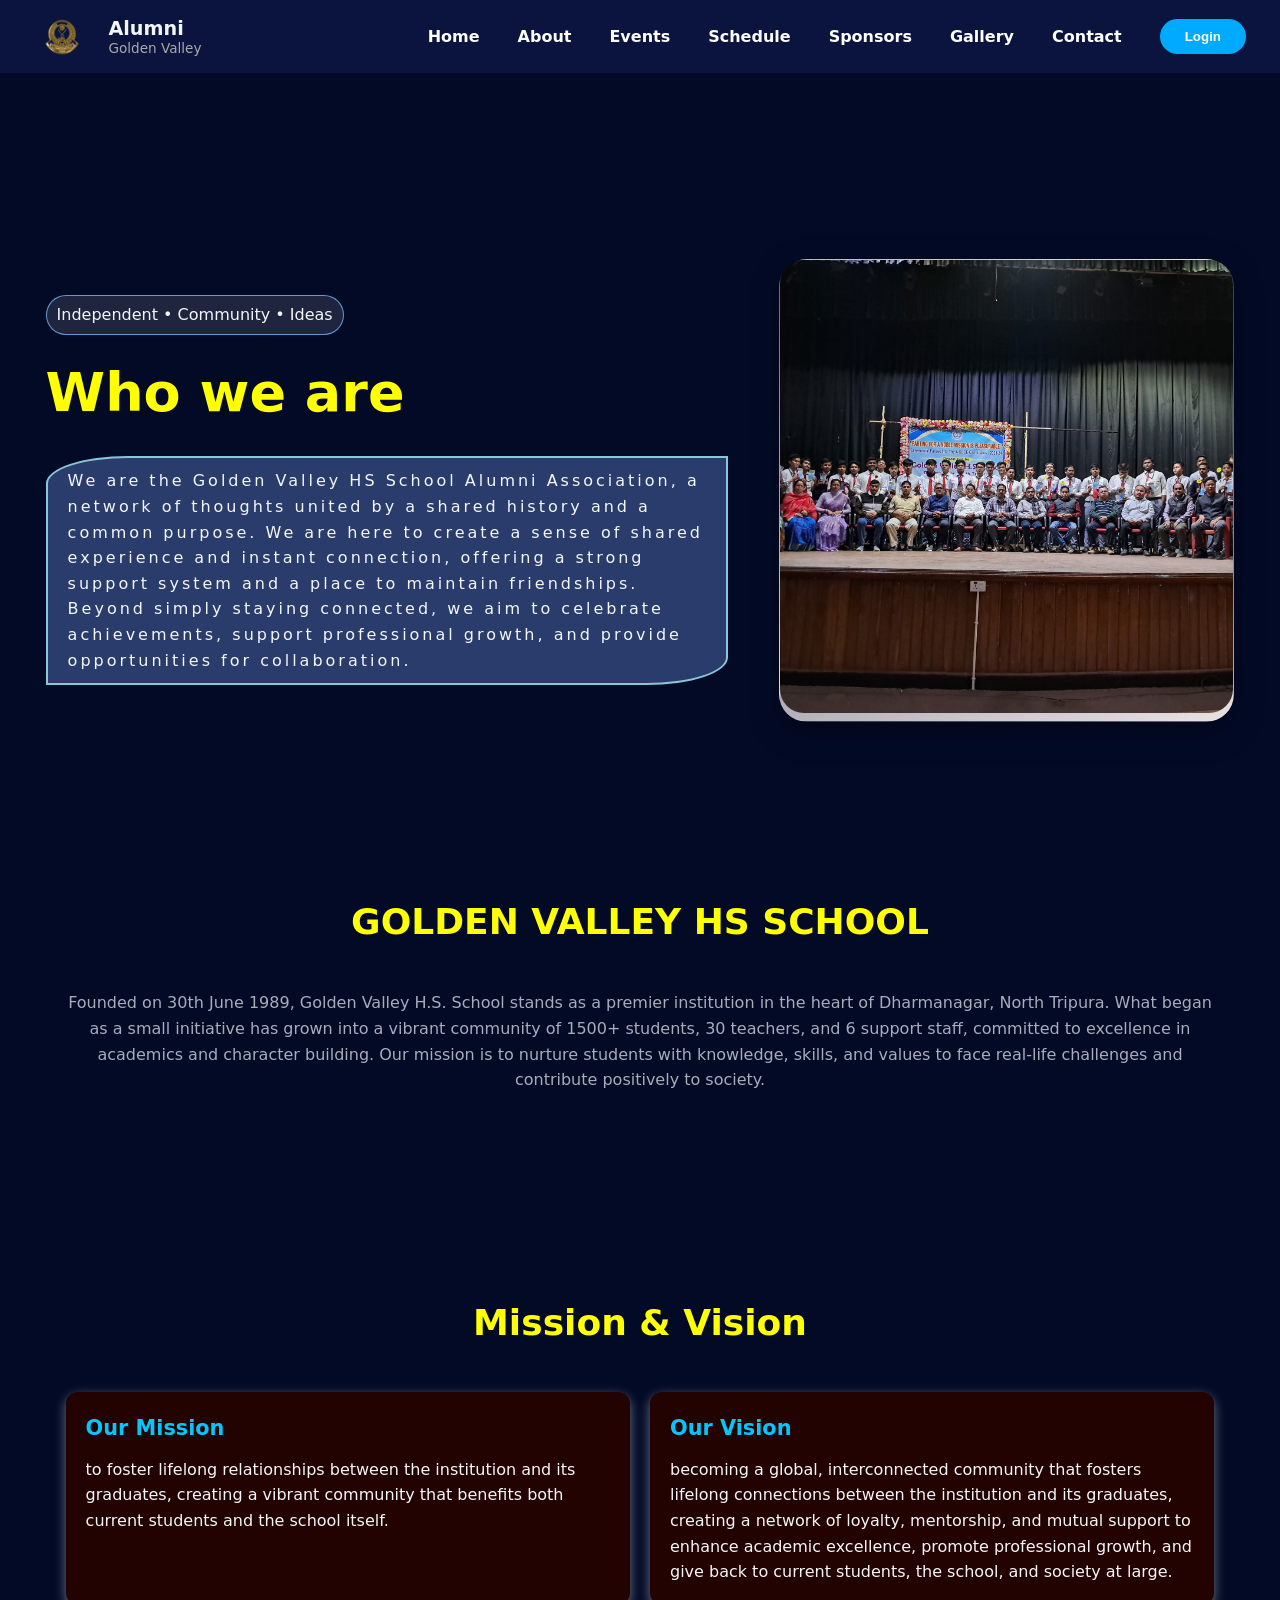
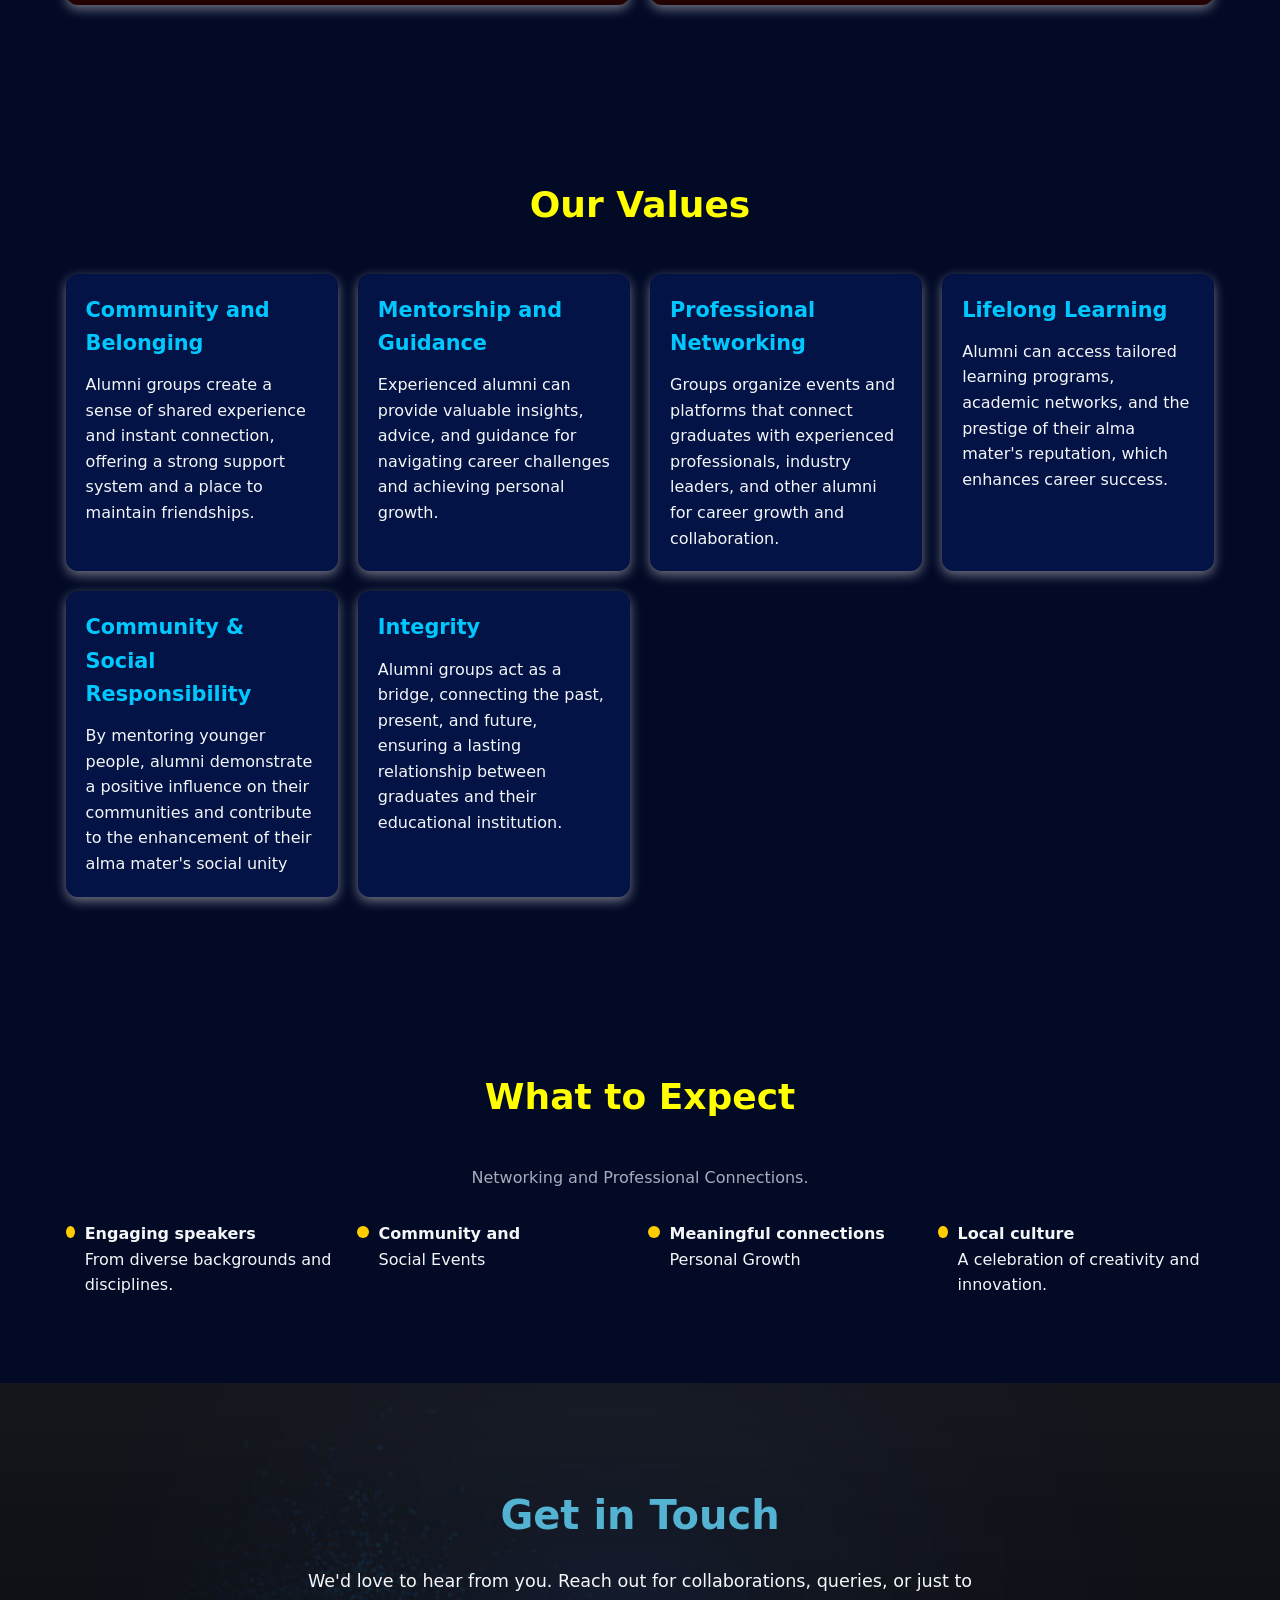
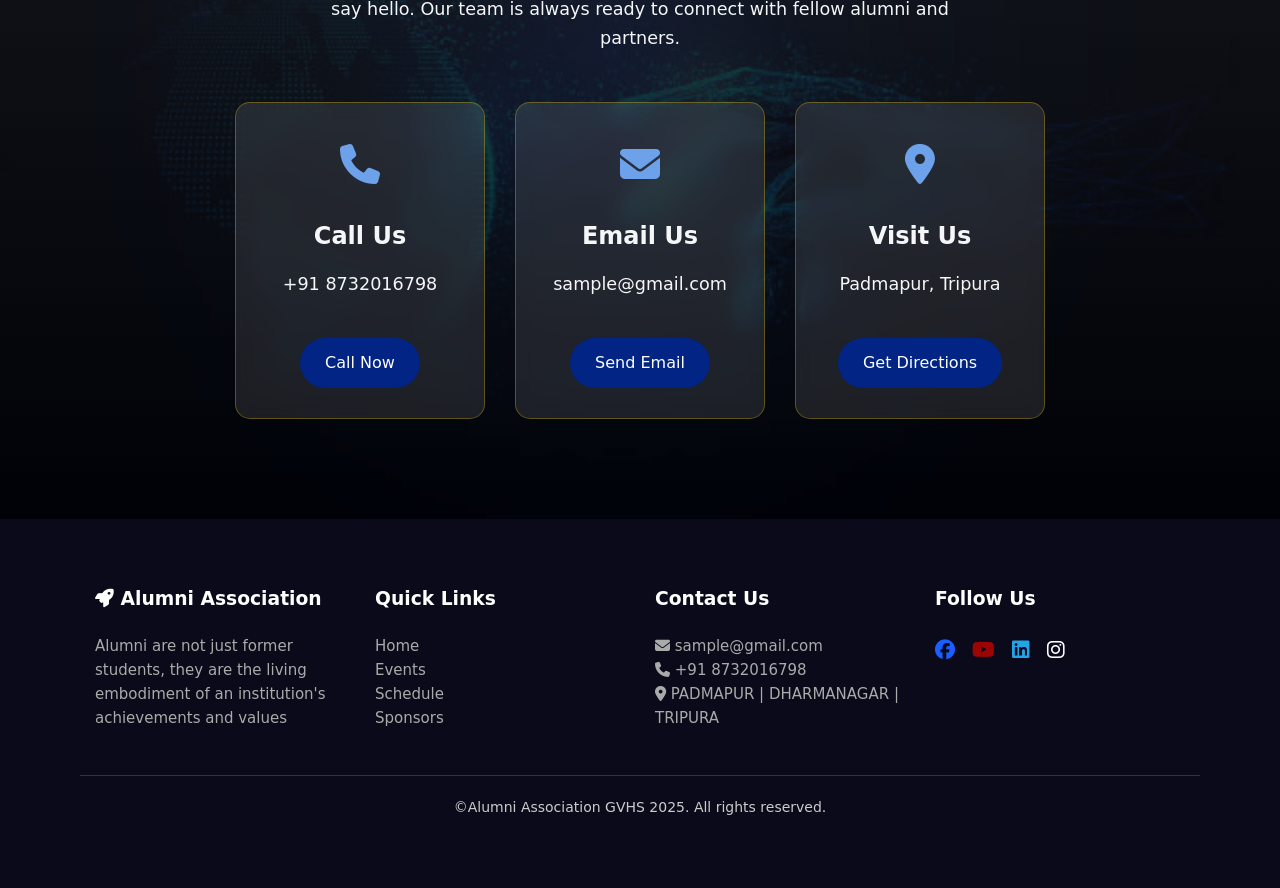
==== about-alumni.html @ 6e25d95f "first commit" ====
<!DOCTYPE html>
<html lang="en">
<head>
  <meta charset="UTF-8" />
  <meta name="viewport" content="width=device-width, initial-scale=1.0"/>
  <title>About Alumni - GVHS</title>

  <!-- FontAwesome for social icons -->
  <link rel="stylesheet" href="https://cdnjs.cloudflare.com/ajax/libs/font-awesome/6.5.0/css/all.min.css">
  <link href="https://cdnjs.cloudflare.com/ajax/libs/font-awesome/6.4.0/css/all.min.css" rel="stylesheet">

  <style>
  * {
  margin: 0;
  padding: 0;
  box-sizing: border-box;
}

:root {
  --bg: #0b0b0d;
  --bg-2: #0f0f14;
  --card: #121218;
  --text: #f4f6f8;
  --muted: #a6adbb;
  --brand: #e11d48;
  --brand-2: #fb7185;
  --radius: 1.25rem;
  --shadow: 0 10px 30px rgba(0, 0, 0, .35);
  --max: 1200px;
}

body {
  font-family: Inter, system-ui, -apple-system, Segoe UI, Roboto, Arial, sans-serif;
  background-color: #030a26;
  color: var(--text);
  line-height: 1.6;
  scroll-behavior: smooth;
}

a {
  color: inherit;
  text-decoration: none;
}

/* Container */
.container {
  max-width: var(--max);
  margin-inline: auto;
  padding: clamp(16px, 2vw, 28px);
}

/* NAVBAR */
nav {
  display: flex;
  justify-content: space-between;
  align-items: center;
  background: #16245f70;
  padding: 17px 22px;
  position: sticky;
  top: 0;
  z-index: 1000;
}

.logo {
  display: flex;
  align-items: center;
}

.logo img {
  height: 38px;
  margin-right: 6px;
}

.logo-text {
  display: flex;
  flex-direction: column;
  line-height: 1.2;
}

.logo-text span:first-child {
  font-size: 1.2rem;
  font-weight: 900;
}

.logo-text span:last-child {
  font-size: 0.85rem;
  color: #aaa;
}

.nav-links {
  list-style: none;
  display: flex;
  align-items: center;
  gap: 14px;
}

.nav-links li:last-child {
  margin-left: auto;
}

.nav-links a {
  text-decoration: none;
  color: white;
  font-weight: bold;
  padding: 8px 12px;
  transition: 0.3s;
}

.nav-links a:hover {
  color: rgba(0, 175, 239, 0.961);
}

/* Dropdown */
.dropdown-content {
  display: none;
  position: absolute;
  top: 110%;
  left: 0;
  background: #1a1a1a;
  border-radius: 6px;
  min-width: 160px;
  z-index: 1001;
}

.dropdown-content a {
  display: block;
  padding: 10px;
  color: white;
  font-weight: 500;
}

.dropdown-content a:hover {
  background: #333;
}

.nav-links li:hover .dropdown-content {
  display: block;
}

/* Buttons */
.login-btn {
  background: rgb(0, 170, 255);
  color: white;
  font-weight: 700;
  padding: 10px 25px;
  border: none;
  border-radius: 25px;
  cursor: pointer;
  transition: 0.3s;
}

.login-btn:hover {
  background: #c70000;
}

/* Hamburger */
.hamburger {
  display: none;
  flex-direction: column;
  cursor: pointer;
  gap: 5px;
}

.hamburger span {
  width: 25px;
  height: 3px;
  background: white;
  border-radius: 3px;
}

/* HERO */
.hero {
  position: relative;
  overflow: hidden;
  height: auto;
  padding: 60px 20px;
}

.hero .container {
  display: grid;
  grid-template-columns: 1.2fr 0.8fr;
  gap: clamp(20px, 4vw, 60px);
  align-items: center;
  max-width: 1400px;
}

.hero-visual {
  position: relative;
  aspect-ratio: 1/1;
  border-radius: 28px;
  background: linear-gradient(160deg, rgba(238, 231, 233, 0.15), rgb(233, 227, 228));
  border: 1px solid rgba(231, 220, 220, 0.08);
  box-shadow: var(--shadow);
  max-width: 650px;
  width: 100%;
  justify-self: center;
}

.hero-visual img {
  width: 100%;
  height: 100%;
  object-fit: cover;
  border-radius: 24px;
}

.tag {
  display: inline-flex;
  gap: 8px;
  padding: 6px 10px;
  border-radius: 999px;
  background: rgba(238, 234, 235, 0.12);
  border: 1px solid rgba(111, 167, 223, 0.885);
}

.headline {
  font-size: clamp(28px, 4.6vw, 54px);
  font-weight: 900;
  margin-top: 15px;
}

.sub {
  background-color: rgba(119, 157, 240, 0.341);
  padding: 10px 20px;
  border: 2px solid #89c6d7;
  border-top-left-radius: 12%;
  border-bottom-right-radius: 12%;
  margin-top: 20px;
  font-size: 1rem;
  line-height: 1.6;
}

/* Section basics */
section {
  padding: 60px 20px;
}

.section-title {
  font-size: clamp(22px, 3.2vw, 36px);
  font-weight: 800;
  text-align: center;
  margin-bottom: 40px;
}

.section-sub {
  color: var(--muted);
  text-align: center;
  margin-bottom: 30px;
}

/* Grids */
.grid-2 {
  display: grid;
  grid-template-columns: repeat(auto-fit, minmax(280px, 1fr));
  gap: 20px;
}

.grid-3 {
  display: grid;
  grid-template-columns: repeat(auto-fit, minmax(260px, 1fr));
  gap: 20px;
}

/* Cards */
.card, .value {
  background: rgba(7, 51, 182, 0.228);
  padding: 20px;
  border-radius: 12px;
  box-shadow: 0 4px 12px rgba(246, 245, 245, 0.45);
  transition: transform 0.3s ease;
}

.card:hover, .value:hover {
  transform: translateY(-5px);
}

.card h3, .value h3 {
  margin-bottom: 12px;
  font-size: 1.3rem;
  color: #00c8ff;
}

/* Features */
.features {
  display: grid;
  grid-template-columns: repeat(auto-fit, minmax(220px, 1fr));
  gap: 15px;
}

.feature {
  display: flex;
  align-items: flex-start;
  gap: 10px;
}

.feature .dot {
  width: 12px;
  height: 12px;
  border-radius: 50%;
  background: #ffcc00;
  margin-top: 5px;
}

/* Contact Section */
.contact-section {
  padding: 100px 20px;
  background: linear-gradient(to bottom, #1a1a1a, #000);
  position: relative;
  overflow: hidden;
}

.contact-section::before {
  content: "";
  position: absolute;
  top: 0;
  left: 0;
  width: 100%;
  height: 100%;
  background: url('contactbg.jpg') center/cover no-repeat;
  opacity: 0.2;
  z-index: 0;
}

.contact-content {
  max-width: 1000px;
  margin: 0 auto;
  position: relative;
  z-index: 1;
  text-align: center;
}

.contact-content h2 {
  font-size: 2.5rem;
  margin-bottom: 20px;
  color: #54b3d3;
}

.contact-content p {
  font-size: 1.1rem;
  margin-bottom: 40px;
  max-width: 700px;
  margin-inline: auto;
}

.contact-cards {
  display: flex;
  flex-wrap: wrap;
  justify-content: center;
  gap: 30px;
  margin-top: 50px;
}

.contact-card {
  background: rgba(255, 255, 255, 0.1);
  backdrop-filter: blur(10px);
  border-radius: 15px;
  padding: 30px;
  width: 250px;
  text-align: center;
  transition: transform 0.3s, box-shadow 0.3s;
  border: 1px solid rgba(255, 204, 0, 0.3);
}

.contact-card:hover {
  transform: translateY(-10px);
  box-shadow: 0 10px 25px rgba(255, 204, 0, 0.2);
}

.contact-icon {
  font-size: 2.5rem;
  color: #6da1ea;
  margin-bottom: 20px;
}

.contact-card h3 {
  margin-bottom: 15px;
  font-size: 1.5rem;
}

.contact-btn {
  display: inline-block;
  padding: 12px 25px;
  background: #012485;
  color: white;
  border-radius: 30px;
  transition: all 0.3s;
}

.contact-btn:hover {
  background: #ffcc00;
  color: #000;
  transform: scale(1.05);
}

/* Footer */
footer {
  background: #0a0a1a;
  padding: 50px 80px;
  color: #ccc;
  display: flex;
  justify-content: space-between;
  flex-wrap: wrap;
}

.footer-col {
  flex: 1;
  margin: 15px;
  min-width: 250px;
}

.footer-col h3 {
  margin-bottom: 20px;
  color: #fff;
}

.footer-col p, .footer-col a {
  color: #aaa;
  text-decoration: none;
  font-size: 15px;
  line-height: 1.6;
}

.footer-col a:hover {
  color: red;
}

.social-icons a {
  margin-right: 12px;
  font-size: 20px;
  color: #fff;
  transition: color 0.3s ease;
}

.social-icons a:hover {
  color: red;
}

.footer-bottom {
  text-align: center;
  padding: 20px;
  border-top: 1px solid #333;
  margin-top: 30px;
  font-size: 14px;
  width: 100%;
}
    /* Responsive Design */
/* Tablets */

/* ========= RESPONSIVE MEDIA QUERIES ========= */

/* Tablets */
@media (max-width: 992px) {
  .hero .container {
    grid-template-columns: 1fr;
    text-align: center;
  }
  .hero-visual {
    max-width: 80%;
    margin: 20px auto;
  }
  .headline {
    font-size: 2.2rem;
  }
  .sub {
    font-size: 1rem;
  }
  .nav-links li:last-child {
    margin-left: 0;
  }
}

/* Mobile menu */
@media (max-width: 768px) {
  .nav-links {
    position: fixed;
    top: 65px;
    right: -100%;
    flex-direction: column;
    background: #0a0a0a;
    width: 250px;
    height: calc(100vh - 65px);
    padding: 25px 20px;
    transition: right 0.3s ease-in-out;
    overflow-y: auto;
  }
  .nav-links.active {
    right: 0;
  }
  .nav-links a {
    display: block;
    padding: 12px;
    font-size: 1rem;
    border-bottom: 1px solid #222;
  }
  .hamburger {
    display: flex;
  }
  .hero-visual {
    width: 100%;
    max-width: 400px;
  }
  .contact-cards {
    flex-direction: column;
    align-items: center;
    gap: 20px;
  }
  footer {
    flex-direction: column;
    text-align: center;
    padding: 30px 20px;
  }
}

/* Small mobiles */
@media (max-width: 576px) {
  .headline {
    font-size: 1.6rem;
  }
  .sub {
    font-size: 0.9rem;
    padding: 8px;
    margin-top: 10px;
  }
  .tag {
    font-size: 0.8rem;
    padding: 5px 12px;
  }
  .contact-content h2 {
    font-size: 2rem;
  }
  .contact-content p {
    font-size: 1rem;
  }
  .section-title {
    font-size: 1.5rem;
  }
}
  </style>
</head>
<body>

  <!-- NAVBAR (from your previous response) -->
<!-- Navbar -->
    <nav>
        <div class="logo">
            <img src="logoo.png" alt="Logo">
            <div class="logo-text">
                <span>Alumni</span>
                <span>Golden Valley</span>
            </div>
        </div>

        <div class="hamburger" onclick="toggleMenu()">
            <span></span><span></span><span></span>
        </div>

        <ul class="nav-links" id="navLinks">
            <li><a href="index.html">Home</a></li>
            <li>
                <a href="#" onclick="toggleDropdown(event, this.parentNode)">About</a>
                <div class="dropdown-content">
                    <a href="about-alumni.html">About Alumni</a>
                    <a href="about-us.html">About Team</a>
                </div>
            </li>
            <li><a href="events.html">Events</a></li>
            <li><a href="schedule.html">Schedule</a></li>
            <li><a href="sponsors.html">Sponsors</a></li>
            <li>
                <a href="#" onclick="toggleDropdown(event, this.parentNode)">Gallery</a>
                <div class="dropdown-content">
                    <a href="past-gallery.html">Past Events</a>
                    <a href="ongoing-gallery.html">Current Event</a>
                </div>
            </li>
            <li><a href="contact.html">Contact</a></li>
            <li><a href="login.html"><button class="login-btn">Login</button></a></li>
        </ul>
    </nav>
  <!-- HERO -->
   <div class="upper" style="padding: 50px;"></div>

  <header class="hero">
    <div class="container">
      <div>
        <span class="tag parallax" data-parallax="8">Independent • Community • Ideas</span>
        <h1 class="headline parallax" data-parallax="14" style="color: yellow;">Who we are</h1>
        <p class="sub parallax" data-parallax="20" style="font-weight: 500; letter-spacing: 3px;">
We are the Golden Valley HS School Alumni Association, a network of thoughts united by a shared history and a common purpose. We are here to create a sense of shared experience and instant connection, offering a strong support system and a place to maintain friendships.

Beyond simply staying connected, we aim to celebrate achievements, support professional growth, and provide opportunities for collaboration.
        </p>
      </div>
      <div class="hero-visual reveal">
        <img src="homebg.jpg" alt="Hero" style="width:100%; height:100%; object-fit:cover; border-radius:24px;"/>
        <div class="orb"></div>
      </div>
    </div>
  </header>

  <!-- WHO WE ARE -->
  <section>
    <div class="container">
      <h2 class="section-title reveal" style="color: yellow;">GOLDEN VALLEY HS SCHOOL</h2>
      <p class="section-sub reveal">

Founded on 30th June 1989, Golden Valley H.S. School stands as a premier institution in the heart of Dharmanagar, North Tripura. What began as a small initiative has grown into a vibrant community of 1500+ students, 30 teachers, and 6 support staff, committed to excellence in academics and character building. Our mission is to nurture students with knowledge, skills, and values to face real-life challenges and contribute positively to society.</p>
    </div>
  </section>
    <!-- MISSION & VISION -->
  <section id="mission">
    <div class="container">
      <h2 class="section-title reveal" style="color: yellow;">Mission & Vision</h2>
      <div class="grid-2 reveal-stagger">
        <article class="card" style="background-color: rgb(35, 2, 2); text-shadow: 12px white;">
          <h3>Our Mission</h3>
          <p>to foster lifelong relationships between the institution and its graduates, creating a vibrant community that benefits both current students and the school itself.</p>
        </article>
        <article class="card"style="background-color: rgb(35, 2, 2); text-shadow: 12px white;">
          <h3>Our Vision</h3>
          <p>becoming a global, interconnected community that fosters lifelong connections between the institution and its graduates, creating a network of loyalty, mentorship, and mutual support to enhance academic excellence, promote professional growth, and give back to current students, the school, and society at large.</p>
        </article>
      </div>
    </div>
  </section>

  <!-- VALUES -->
  <section id="values">
    <div class="container">
      <h2 class="section-title reveal" style="color: yellow;">Our Values</h2>
      <div class="grid-3 reveal-stagger">
        <div class="value">
          <h3>Community and Belonging</h3>
          <p>Alumni groups create a sense of shared experience and instant connection, offering a strong support system and a place to maintain friendships. </p>
        </div>
        <div class="value">
          <h3>Mentorship and Guidance</h3>
          <p>Experienced alumni can provide valuable insights, advice, and guidance for navigating career challenges and achieving personal growth. </p>
        </div>
        <div class="value">
          <h3>Professional Networking</h3>
          <p>Groups organize events and platforms that connect graduates with experienced professionals, industry leaders, and other alumni for career growth and collaboration. </p>
        </div>
        <div class="value">
          <h3>Lifelong Learning</h3>
          <p>Alumni can access tailored learning programs, academic networks, and the prestige of their alma mater's reputation, which enhances career success. </p>
        </div>
        <div class="value">
          <h3>Community & Social Responsibility</h3>
          <p>By mentoring younger people, alumni demonstrate a positive influence on their communities and contribute to the enhancement of their alma mater's social unity</p>
        </div>
        <div class="value">
          <h3>Integrity</h3>
          <p>Alumni groups act as a bridge, connecting the past, present, and future, ensuring a lasting relationship between graduates and their educational institution. </p>
        </div>
      </div>
    </div>
  </section>

  <!-- HIGHLIGHTS -->
  <section id="highlights">
    <div class="container">
      <h2 class="section-title reveal" style="color: yellow;">What to Expect</h2>
      <p class="section-sub reveal">Networking and Professional Connections.</p>
      <div class="features reveal-stagger" style="margin-top:18px">
        <div class="feature"><span class="dot"></span><div><strong>Engaging speakers</strong><br/>From diverse backgrounds and disciplines.</div></div>
        <div class="feature"><span class="dot"></span><div><strong>Community and</strong><br/>Social Events</div></div>
        <div class="feature"><span class="dot"></span><div><strong>Meaningful connections</strong><br/>Personal Growth</div></div>
        <div class="feature"><span class="dot"></span><div><strong>Local culture</strong><br/>A celebration of creativity and innovation.</div></div>
      </div>
    </div>
  </section>

  <!-- CTA -->
    <!-- Creative Contact Section -->
    <section class="contact-section">
        <div class="contact-content">
            <h2>Get in Touch</h2>
            <p>We'd love to hear from you. Reach out for collaborations, queries, or just to say hello. Our team is always ready to connect with fellow alumni and partners.</p>
            
            <div class="contact-cards">
                <div class="contact-card">
                    <div class="contact-icon">
                        <i class="fas fa-phone"></i>
                    </div>
                    <h3>Call Us</h3>
                    <p>+91 8732016798</p>
                    <a href="tel:+918732016798" class="contact-btn">Call Now</a>
                </div>
                
                <div class="contact-card">
                    <div class="contact-icon">
                        <i class="fas fa-envelope"></i>
                    </div>
                    <h3>Email Us</h3>
                    <p>sample@gmail.com </p>
                    <a href="mailto:sample@gmail.com" class="contact-btn">Send Email</a>
                </div>
                
                <div class="contact-card">
                    <div class="contact-icon">
                        <i class="fas fa-map-marker-alt"></i>
                    </div>
                    <h3>Visit Us</h3>
                    <p>Padmapur, Tripura</p>
                    <a href="https://maps.app.goo.gl/3qdrLz4HZDjSQ4gy6" class="contact-btn">Get Directions</a>
                </div>
            </div>
        </div>
    </section>

    <!-- Footer -->
 <footer>
        <div class="footer-col">
            <h3><i class="fas fa-rocket"></i> Alumni Association</h3>
            <p>Alumni are not just former students, they are the living embodiment of an institution's achievements and values</p>
        </div>
        <div class="footer-col">
            <h3>Quick Links</h3>
            <p><a href="index.html">Home</a></p>
            <p><a href="events.html">Events</a></p>
            <p><a href="schedule.html">Schedule</a></p>
            <p><a href="sponsors.html">Sponsors</a></p>
        </div>
        <div class="footer-col">
            <h3>Contact Us</h3>
            <p><i class="fas fa-envelope"></i> sample@gmail.com</p>
            <a href="tel:+918732016798"><p><i class="fas fa-phone"></i> +91 8732016798</p></a>
            <a href="https://maps.app.goo.gl/3qdrLz4HZDjSQ4gy6"><p><i class="fas fa-map-marker-alt"></i> PADMAPUR | DHARMANAGAR | TRIPURA</p></a>
        </div>
        <div class="footer-col">
            <h3>Follow Us</h3>
            <div class="social-icons">
                <a href="https://www.facebook.com/gvhs.alumni/"><i class="fab fa-facebook fa-beat" style="color: #1a5eff;"></i></a>
                <a href="https://www.youtube.com/@gvhsalumniofficial3726"><i class="fa-brands fa-youtube fa-beat" style="color: rgb(157, 5, 5);"></i></a>
                <a href="https://www.linkedin.com/in/atanu-roy-ab1618339?utm_source=share&utm_campaign=share_via&utm_content=profile&utm_medium=android_app"><i class="fab fa-linkedin fa-beat" style="color: #23a4e9;"></i></a>
                <a href="https://www.instagram.com/alumnigoldenvalley/"><i class="fab fa-instagram fa-beat" style="color: #fff;"></i></a>
            </div>
        </div>
        <div class="footer-bottom">
            ©Alumni Association GVHS 2025. All rights reserved.
        </div>
    </footer>
    
    
     <script src="https://cdn.botpress.cloud/webchat/v3.2/inject.js"></script>
    <script src="https://files.bpcontent.cloud/2025/08/30/19/20250830190753-XP3BMBNB.js"></script>
  <script>
    // Hamburger menu
    function toggleMenu(){ 
      document.getElementById('navLinks').classList.toggle('active'); 
    }

    // Mobile dropdown toggle
    function toggleDropdown(event, parent) {
      if (window.innerWidth <= 768) {
        event.preventDefault();
        parent.classList.toggle('active');
      }
    }

    // Close menu when clicking outside
    document.addEventListener('click', function(event) {
      const navLinks = document.getElementById('navLinks');
      const hamburger = document.querySelector('.hamburger');
      
      if (window.innerWidth <= 768 && 
          !navLinks.contains(event.target) && 
          !hamburger.contains(event.target) &&
          navLinks.classList.contains('active')) {
        navLinks.classList.remove('active');
      }
    });

    // Reveal on scroll
    const revealEls = document.querySelectorAll('.reveal, .reveal-stagger');
    const io = new IntersectionObserver((entries)=>{
      entries.forEach(entry=>{
        if(entry.isIntersecting){
          entry.target.classList.add('in-view');
          io.unobserve(entry.target);
        }
      });
    }, {threshold:.15});
    revealEls.forEach(el=> io.observe(el));
  </script>
  <script type="module">
    import {protectContent} from "./auth-project.js";
    protectContent();
  </script>
</body>
</html>
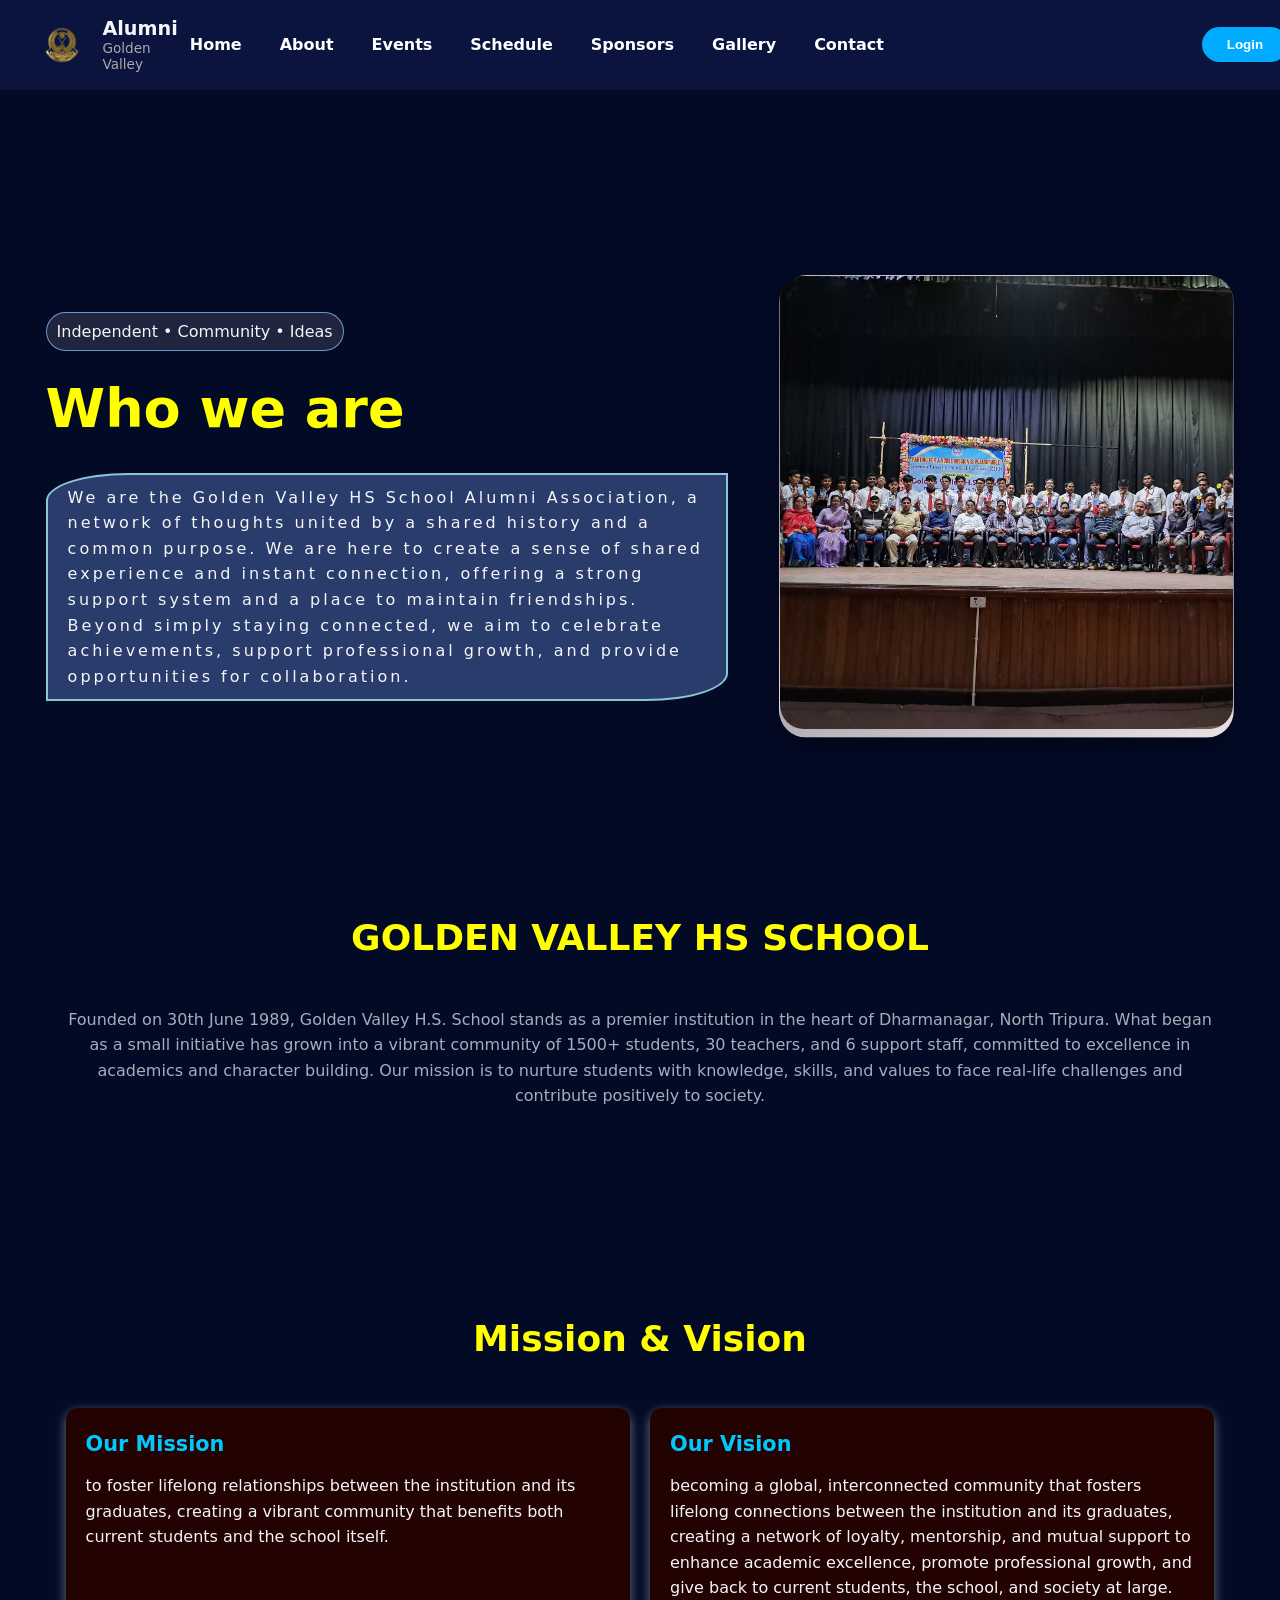
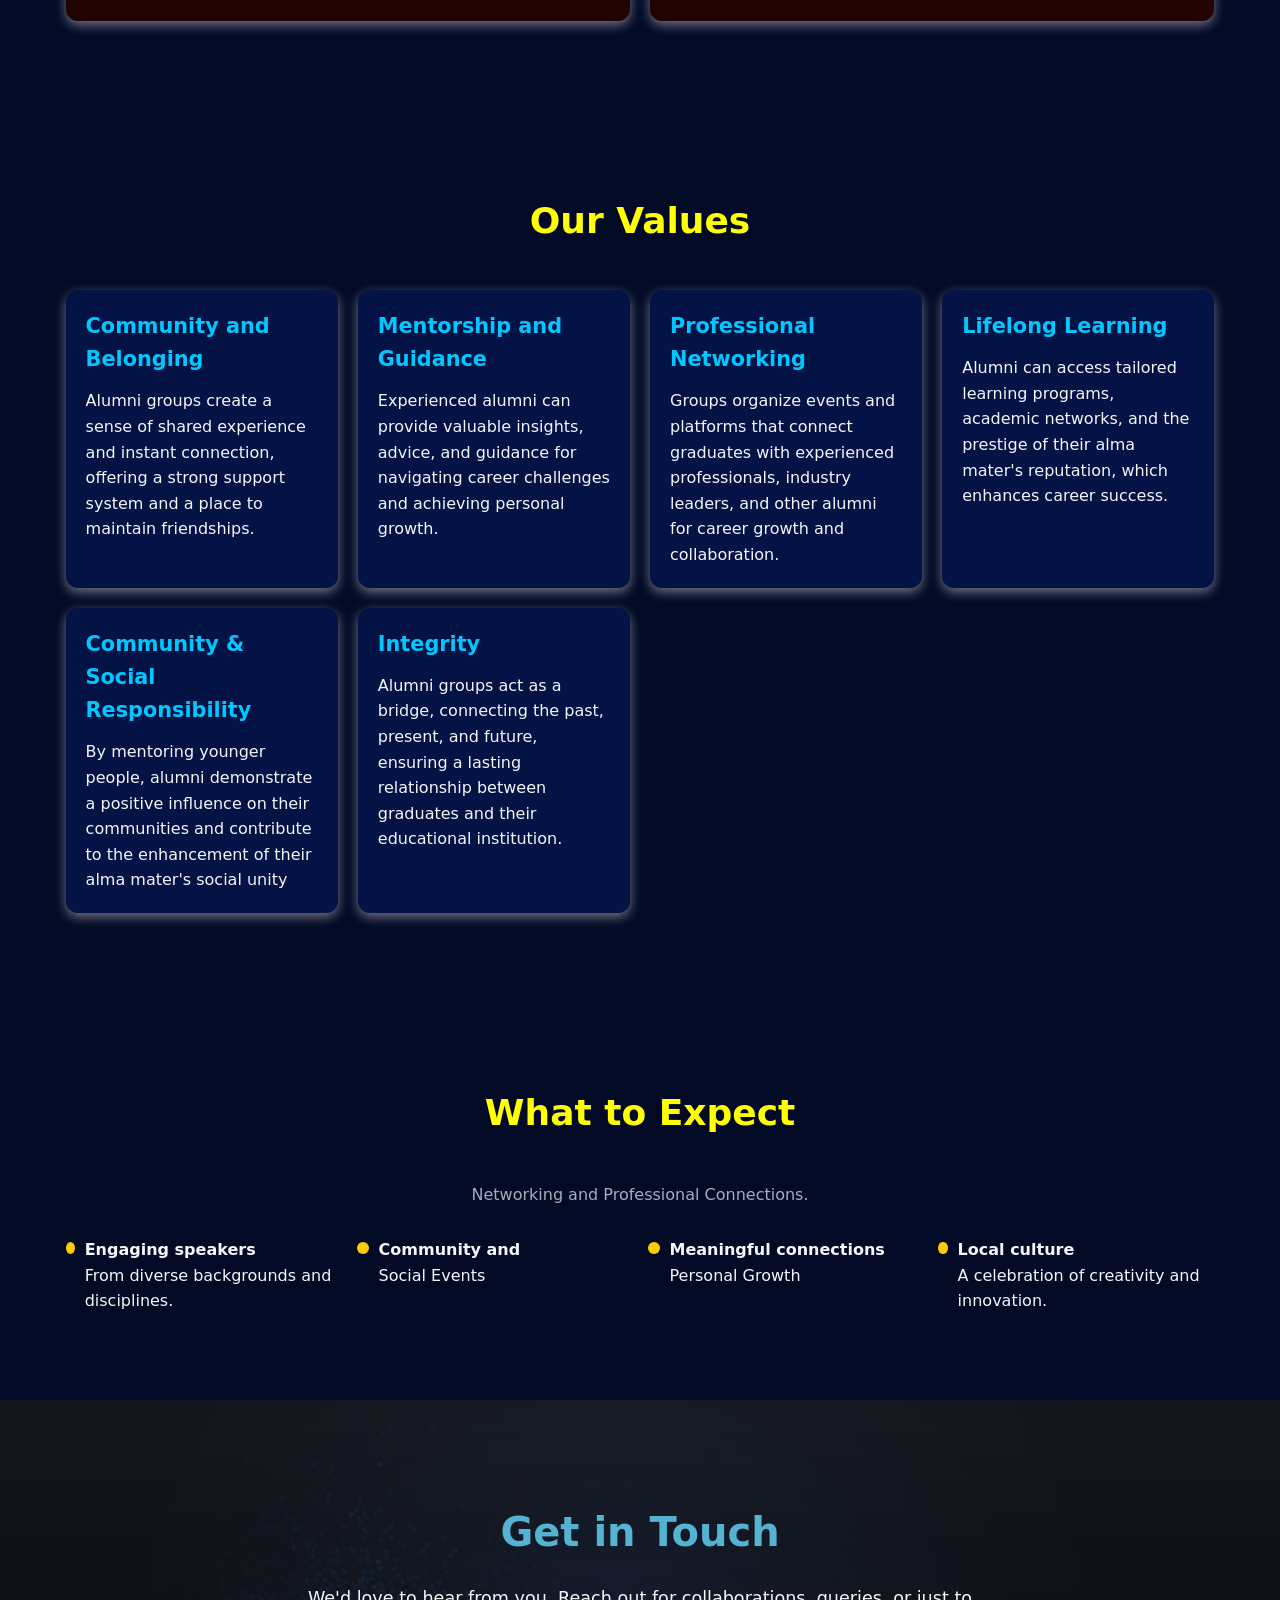
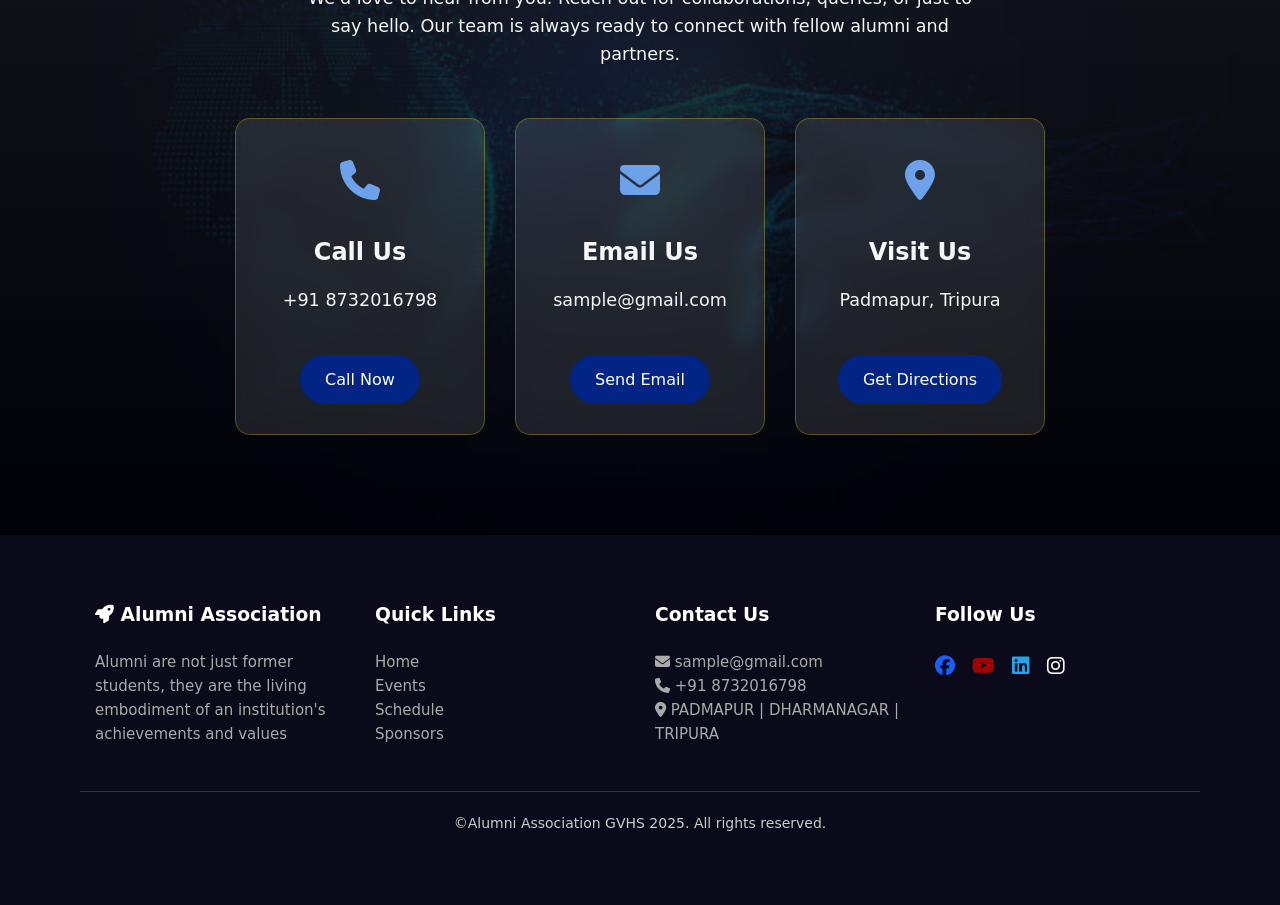
==== commit ce1b2171: "update files" ====
--- a/about-alumni.html
+++ b/about-alumni.html
@@ -50,123 +50,204 @@
 }
 
 /* NAVBAR */
-nav {
-  display: flex;
-  justify-content: space-between;
-  align-items: center;
-  background: #16245f70;
-  padding: 17px 22px;
-  position: sticky;
-  top: 0;
-  z-index: 1000;
-}
-
-.logo {
-  display: flex;
-  align-items: center;
-}
-
-.logo img {
-  height: 38px;
-  margin-right: 6px;
-}
-
-.logo-text {
-  display: flex;
-  flex-direction: column;
-  line-height: 1.2;
-}
-
-.logo-text span:first-child {
-  font-size: 1.2rem;
-  font-weight: 900;
-}
-
-.logo-text span:last-child {
-  font-size: 0.85rem;
-  color: #aaa;
-}
-
-.nav-links {
-  list-style: none;
-  display: flex;
-  align-items: center;
-  gap: 14px;
-}
-
-.nav-links li:last-child {
-  margin-left: auto;
-}
-
-.nav-links a {
-  text-decoration: none;
-  color: white;
-  font-weight: bold;
-  padding: 8px 12px;
-  transition: 0.3s;
-}
-
-.nav-links a:hover {
-  color: rgba(0, 175, 239, 0.961);
-}
-
-/* Dropdown */
-.dropdown-content {
-  display: none;
-  position: absolute;
-  top: 110%;
-  left: 0;
-  background: #1a1a1a;
-  border-radius: 6px;
-  min-width: 160px;
-  z-index: 1001;
-}
-
-.dropdown-content a {
-  display: block;
-  padding: 10px;
-  color: white;
-  font-weight: 500;
-}
-
-.dropdown-content a:hover {
-  background: #333;
-}
-
-.nav-links li:hover .dropdown-content {
-  display: block;
-}
-
-/* Buttons */
-.login-btn {
-  background: rgb(0, 170, 255);
-  color: white;
-  font-weight: 700;
-  padding: 10px 25px;
-  border: none;
-  border-radius: 25px;
-  cursor: pointer;
-  transition: 0.3s;
-}
-
-.login-btn:hover {
-  background: #c70000;
-}
-
-/* Hamburger */
-.hamburger {
-  display: none;
-  flex-direction: column;
-  cursor: pointer;
-  gap: 5px;
-}
-
-.hamburger span {
-  width: 25px;
-  height: 3px;
-  background: white;
-  border-radius: 3px;
-}
+ nav {
+      display: flex;
+      justify-content: space-between;
+      align-items: center;
+      background: #16245f70;
+      padding: 17px 22px;
+      position: sticky;
+      top: 0;
+      z-index: 1000;
+    }
+
+    .logo {
+      display: flex;
+      align-items: center;
+    }
+
+    .logo img {
+      height: 38px;
+      margin-right: 0px;
+    }
+
+    .logo-text {
+      display: flex;
+      flex-direction: column;
+      line-height: 1.2;
+    }
+
+    .logo-text span:first-child {
+      font-size: 1.2rem;
+      font-weight: 900;
+    }
+
+    .logo-text span:last-child {
+      font-size: 0.85rem;
+      color: #aaa;
+    }
+
+    .nav-links {
+      list-style: none;
+      display: flex;
+      align-items: center;
+      gap: 14px;
+      transition: right 0.3s ease;
+    }
+
+    .nav-links li {
+      position: relative;
+    }
+
+    .nav-links li:last-child {
+      margin-left: 280px;
+    }
+
+    .nav-links a {
+      text-decoration: none;
+      color: white;
+      font-weight: bold;
+      padding: 8px 12px;
+      transition: 0.3s;
+    }
+
+    .nav-links a:hover {
+      color: rgba(0, 175, 239, 0.961);
+    }
+
+    .dropdown-content {
+      display: none;
+      position: absolute;
+      top: 110%;
+      left: 0;
+      background: #1a1a1a;
+      border-radius: 6px;
+      min-width: 160px;
+      z-index: 1001;
+    }
+
+    .dropdown-content a {
+      display: block;
+      padding: 10px;
+      color: white;
+      font-weight: 500;
+    }
+
+    .dropdown-content a:hover {
+      background: #333;
+    }
+
+    .nav-links li:hover .dropdown-content {
+      display: block;
+    }
+
+    .login-btn {
+      background: rgb(0, 170, 255);
+      color: white;
+      font-weight: 700;
+      padding: 10px 25px;
+      border: none;
+      border-radius: 25px;
+      cursor: pointer;
+      transition: 0.3s;
+    }
+
+    .login-btn:hover {
+      background: #c70000;
+    }
+
+    .hamburger {
+      display: none;
+      flex-direction: column;
+      cursor: pointer;
+      gap: 5px;
+    }
+
+    .hamburger span {
+      width: 25px;
+      height: 3px;
+      background: white;
+      border-radius: 3px;
+    }
+
+    /* Responsive tweaks */
+    @media (max-width: 1200px) {
+      .nav-links li:last-child {
+        margin-left: 150px;
+      }
+    }
+
+    @media (max-width: 992px) {
+      .nav-links li:last-child {
+        margin-left: 50px;
+      }
+    }
+
+    @media (max-width: 768px) {
+      .nav-links {
+        position: fixed;
+        top: 65px;
+        right: -100%;
+        flex-direction: column;
+        background: #000;
+        width: 220px;
+        height: calc(100vh - 65px);
+        padding: 20px;
+        overflow-y: auto;
+        gap: 0;
+      }
+
+      .nav-links.active {
+        right: 0;
+      }
+
+      .nav-links li {
+        width: 100%;
+        margin: 10px 0;
+      }
+
+      .nav-links li:last-child {
+        margin-left: 0;
+        margin-top: 20px;
+      }
+
+      .dropdown-content {
+        position: static;
+        display: none;
+        margin-top: 10px;
+        margin-left: 20px;
+        width: calc(100% - 20px);
+      }
+
+      .nav-links li.active .dropdown-content {
+        display: block;
+      }
+
+      .hamburger {
+        display: flex;
+      }
+      footer{
+        text-align: center;
+      }
+    }
+
+    @media (max-width: 576px) {
+      nav {
+        padding: 10px 15px;
+      }
+      .logo img {
+        height: 35px;
+      }
+      .logo-text span:first-child {
+        font-size: 1rem;
+      }
+      .logo-text span:last-child {
+        font-size: 0.75rem;
+      }
+      footer{
+        text-align: center;
+      }
+    }
 
 /* HERO */
 .hero {
@@ -463,14 +544,14 @@
   .sub {
     font-size: 1rem;
   }
-  .nav-links li:last-child {
+  /* .nav-links li:last-child {
     margin-left: 0;
-  }
+  } */
 }
 
 /* Mobile menu */
 @media (max-width: 768px) {
-  .nav-links {
+  /* .nav-links {
     position: fixed;
     top: 65px;
     right: -100%;
@@ -493,7 +574,7 @@
   }
   .hamburger {
     display: flex;
-  }
+  } */
   .hero-visual {
     width: 100%;
     max-width: 400px;
@@ -541,41 +622,41 @@
   <!-- NAVBAR (from your previous response) -->
 <!-- Navbar -->
     <nav>
-        <div class="logo">
-            <img src="logoo.png" alt="Logo">
-            <div class="logo-text">
-                <span>Alumni</span>
-                <span>Golden Valley</span>
-            </div>
-        </div>
-
-        <div class="hamburger" onclick="toggleMenu()">
-            <span></span><span></span><span></span>
-        </div>
-
-        <ul class="nav-links" id="navLinks">
-            <li><a href="index.html">Home</a></li>
-            <li>
-                <a href="#" onclick="toggleDropdown(event, this.parentNode)">About</a>
-                <div class="dropdown-content">
-                    <a href="about-alumni.html">About Alumni</a>
-                    <a href="about-us.html">About Team</a>
-                </div>
-            </li>
-            <li><a href="events.html">Events</a></li>
-            <li><a href="schedule.html">Schedule</a></li>
-            <li><a href="sponsors.html">Sponsors</a></li>
-            <li>
-                <a href="#" onclick="toggleDropdown(event, this.parentNode)">Gallery</a>
-                <div class="dropdown-content">
-                    <a href="past-gallery.html">Past Events</a>
-                    <a href="ongoing-gallery.html">Current Event</a>
-                </div>
-            </li>
-            <li><a href="contact.html">Contact</a></li>
-            <li><a href="login.html"><button class="login-btn">Login</button></a></li>
-        </ul>
-    </nav>
+    <div class="logo">
+      <img src="logoo.png"  alt="Logo">
+      <div class="logo-text">
+        <span>Alumni</span>
+        <span>Golden Valley</span>
+      </div>
+    </div>
+
+    <div class="hamburger" id="hamburger">
+      <span></span><span></span><span></span>
+    </div>
+
+    <ul class="nav-links" id="navLinks">
+      <li><a href="index.html">Home</a></li>
+      <li>
+        <a href="#" onclick="toggleDropdown(event, this.parentNode)">About</a>
+        <div class="dropdown-content">
+          <a href="about-alumni.html">About Alumni</a>
+          <a href="about-us.html">About Team</a>
+        </div>
+      </li>
+      <li><a href="events.html">Events</a></li>
+      <li><a href="schedule.html">Schedule</a></li>
+      <li><a href="sponsors.html">Sponsors</a></li>
+      <li>
+        <a href="#" onclick="toggleDropdown(event, this.parentNode)">Gallery</a>
+        <div class="dropdown-content">
+          <a href="past-gallery.html">Past Events</a>
+          <a href="ongoing-gallery.html">Current Event</a>
+        </div>
+      </li>
+      <li><a href="contact.html">Contact</a></li>
+      <li><a href="login.html"><button class="login-btn">Login</button></a></li>
+    </ul>
+  </nav>
   <!-- HERO -->
    <div class="upper" style="padding: 50px;"></div>
 
@@ -745,31 +826,28 @@
      <script src="https://cdn.botpress.cloud/webchat/v3.2/inject.js"></script>
     <script src="https://files.bpcontent.cloud/2025/08/30/19/20250830190753-XP3BMBNB.js"></script>
   <script>
-    // Hamburger menu
-    function toggleMenu(){ 
-      document.getElementById('navLinks').classList.toggle('active'); 
-    }
-
-    // Mobile dropdown toggle
-    function toggleDropdown(event, parent) {
+    const hamburger = document.getElementById('hamburger');
+    const navLinks = document.getElementById('navLinks');
+
+    hamburger.addEventListener('click', (e) => {
+      e.stopPropagation();
+      navLinks.classList.toggle('active');
+    });
+
+    // Close nav when clicking outside
+    document.addEventListener('click', (e) => {
+      if (!navLinks.contains(e.target) && !hamburger.contains(e.target)) {
+        navLinks.classList.remove('active');
+      }
+    });
+
+    // Dropdown toggle in mobile
+    function toggleDropdown(e, element) {
       if (window.innerWidth <= 768) {
-        event.preventDefault();
-        parent.classList.toggle('active');
-      }
-    }
-
-    // Close menu when clicking outside
-    document.addEventListener('click', function(event) {
-      const navLinks = document.getElementById('navLinks');
-      const hamburger = document.querySelector('.hamburger');
-      
-      if (window.innerWidth <= 768 && 
-          !navLinks.contains(event.target) && 
-          !hamburger.contains(event.target) &&
-          navLinks.classList.contains('active')) {
-        navLinks.classList.remove('active');
-      }
-    });
+        e.preventDefault();
+        element.classList.toggle("active");
+      }
+    }
 
     // Reveal on scroll
     const revealEls = document.querySelectorAll('.reveal, .reveal-stagger');
